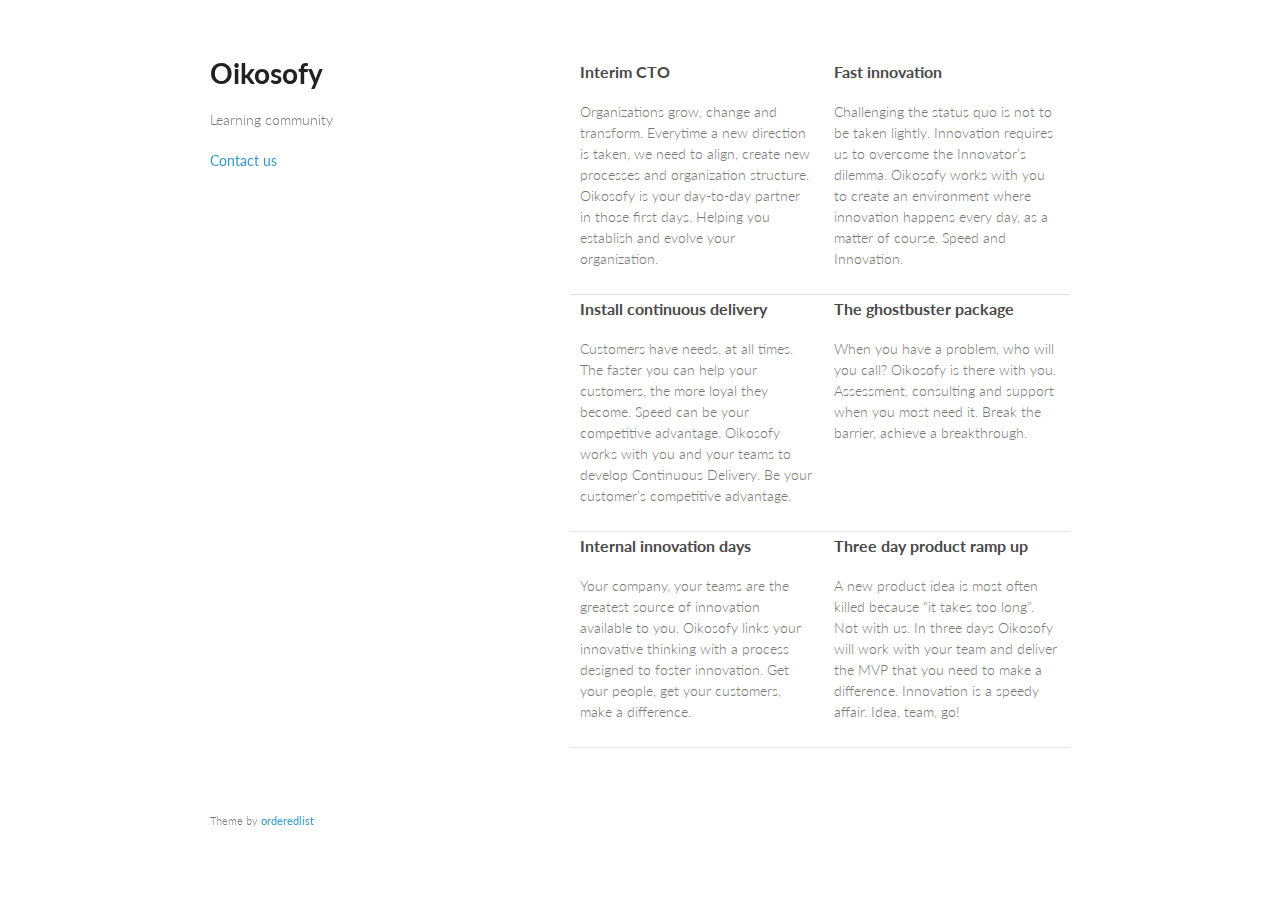
==== index.html @ 9a806211 "updated the theme to remote the hosted by github" ====
<!doctype html>
<html>
  <head>
    <meta charset="utf-8">
    <meta http-equiv="X-UA-Compatible" content="chrome=1">
    <title>Oikosofy by oikosofy</title>

    <link rel="stylesheet" href="stylesheets/styles.css">
    <link rel="stylesheet" href="stylesheets/pygment_trac.css">
    <meta name="viewport" content="width=device-width, initial-scale=1, user-scalable=no">
    <!--[if lt IE 9]>
    <script src="//html5shiv.googlecode.com/svn/trunk/html5.js"></script>
    <![endif]-->
  </head>
  <body>
    <div class="wrapper">
      <header>
        <h1>Oikosofy</h1>
        <p>Learning community</p>


        <p class="view"><a href="mailto:oliver.hendy@oikosofy.com">Contact us</a></p>

      </header>
      <section>
        <table border="0" cellspacing="0" cellpadding="0">
<tr>
<td valign="top">
<div>
<h3>Interim CTO</h3>
<p> Organizations grow, change and transform. Everytime a new direction is taken, we need to align, create new processes and organization structure. Oikosofy is your day-to-day partner in those first days. Helping you establish and evolve your organization.<br></p>
</div>
</td>
<td valign="top">
<div>
<h3>Fast innovation</h3>
<p>Challenging the status quo is not to be taken lightly. Innovation requires us to overcome the Innovator’s dilemma. Oikosofy works with you to create an environment where innovation happens every day, as a matter of course. Speed and Innovation.</p>
</div>
</td>
</tr>
<tr>
<td valign="top">
<div>
<h3>Install continuous delivery</h3>
<p>Customers have needs, at all times. The faster you can help your customers, the more loyal they become. Speed can be your competitive advantage. Oikosofy works with you and your teams to develop Continuous Delivery. Be your customer’s competitive advantage.</p>
</div>
</td>
<td valign="top">
<h3>The ghostbuster package</h3>
<p>When you have a problem, who will you call? Oikosofy is there with you. Assessment, consulting and support when you most need it. Break the barrier, achieve a breakthrough.</p>
</td>
</tr>
<tr>
<td valign="top">
<h3>Internal innovation days</h3>
<p>Your company, your teams are the greatest source of innovation available to you. Oikosofy links your innovative thinking with a process designed to foster innovation. Get your people, get your customers, make a difference.</p>
</td>
<td valign="top">
<h3>Three day product ramp up</h3>
<p>A new product idea is most often killed because “it takes too long”. Not with us. In three days Oikosofy will work with your team and deliver the MVP that you need to make a difference. Innovation is a speedy affair. Idea, team, go!</p>
</td>
</tr>
</table>
      </section>
      <footer>
        <p><small>Theme by <a href="https://github.com/orderedlist">orderedlist</a></small></p>
      </footer>
    </div>
    <script src="javascripts/scale.fix.js"></script>
    
  </body>
</html>
---- stylesheets/styles.css ----
@import url(https://fonts.googleapis.com/css?family=Lato:300italic,700italic,300,700);

body {
  padding:50px;
  font:14px/1.5 Lato, "Helvetica Neue", Helvetica, Arial, sans-serif;
  color:#777;
  font-weight:300;
}

h1, h2, h3, h4, h5, h6 {
  color:#222;
  margin:0 0 20px;
}

p, ul, ol, table, pre, dl {
  margin:0 0 20px;
}

h1, h2, h3 {
  line-height:1.1;
}

h1 {
  font-size:28px;
}

h2 {
  color:#393939;
}

h3, h4, h5, h6 {
  color:#494949;
}

a {
  color:#39c;
  font-weight:400;
  text-decoration:none;
}

a small {
  font-size:11px;
  color:#777;
  margin-top:-0.6em;
  display:block;
}

.wrapper {
  width:860px;
  margin:0 auto;
}

blockquote {
  border-left:1px solid #e5e5e5;
  margin:0;
  padding:0 0 0 20px;
  font-style:italic;
}

code, pre {
  font-family:Monaco, Bitstream Vera Sans Mono, Lucida Console, Terminal;
  color:#333;
  font-size:12px;
}

pre {
  padding:8px 15px;
  background: #f8f8f8;  
  border-radius:5px;
  border:1px solid #e5e5e5;
  overflow-x: auto;
}

table {
  width:100%;
  border-collapse:collapse;
}

th, td {
  text-align:left;
  padding:5px 10px;
  border-bottom:1px solid #e5e5e5;
}

dt {
  color:#444;
  font-weight:700;
}

th {
  color:#444;
}

img {
  max-width:100%;
}

header {
  width:270px;
  float:left;
  position:fixed;
}

header ul {
  list-style:none;
  height:40px;
  
  padding:0;
  
  background: #eee;
  background: -moz-linear-gradient(top, #f8f8f8 0%, #dddddd 100%);
  background: -webkit-gradient(linear, left top, left bottom, color-stop(0%,#f8f8f8), color-stop(100%,#dddddd));
  background: -webkit-linear-gradient(top, #f8f8f8 0%,#dddddd 100%);
  background: -o-linear-gradient(top, #f8f8f8 0%,#dddddd 100%);
  background: -ms-linear-gradient(top, #f8f8f8 0%,#dddddd 100%);
  background: linear-gradient(top, #f8f8f8 0%,#dddddd 100%);
  
  border-radius:5px;
  border:1px solid #d2d2d2;
  box-shadow:inset #fff 0 1px 0, inset rgba(0,0,0,0.03) 0 -1px 0;
  width:270px;
}

header li {
  width:89px;
  float:left;
  border-right:1px solid #d2d2d2;
  height:40px;
}

header ul a {
  line-height:1;
  font-size:11px;
  color:#999;
  display:block;
  text-align:center;
  padding-top:6px;
  height:40px;
}

strong {
  color:#222;
  font-weight:700;
}

header ul li + li {
  width:88px;
  border-left:1px solid #fff;
}

header ul li + li + li {
  border-right:none;
  width:89px;
}

header ul a strong {
  font-size:14px;
  display:block;
  color:#222;
}

section {
  width:500px;
  float:right;
  padding-bottom:50px;
}

small {
  font-size:11px;
}

hr {
  border:0;
  background:#e5e5e5;
  height:1px;
  margin:0 0 20px;
}

footer {
  width:270px;
  float:left;
  position:fixed;
  bottom:50px;
}

@media print, screen and (max-width: 960px) {
  
  div.wrapper {
    width:auto;
    margin:0;
  }
  
  header, section, footer {
    float:none;
    position:static;
    width:auto;
  }
  
  header {
    padding-right:320px;
  }
  
  section {
    border:1px solid #e5e5e5;
    border-width:1px 0;
    padding:20px 0;
    margin:0 0 20px;
  }
  
  header a small {
    display:inline;
  }
  
  header ul {
    position:absolute;
    right:50px;
    top:52px;
  }
}

@media print, screen and (max-width: 720px) {
  body {
    word-wrap:break-word;
  }
  
  header {
    padding:0;
  }
  
  header ul, header p.view {
    position:static;
  }
  
  pre, code {
    word-wrap:normal;
  }
}

@media print, screen and (max-width: 480px) {
  body {
    padding:15px;
  }
  
  header ul {
    display:none;
  }
}

@media print {
  body {
    padding:0.4in;
    font-size:12pt;
    color:#444;
  }
}
---- stylesheets/pygment_trac.css ----
.highlight  { background: #ffffff; }
.highlight .c { color: #999988; font-style: italic } /* Comment */
.highlight .err { color: #a61717; background-color: #e3d2d2 } /* Error */
.highlight .k { font-weight: bold } /* Keyword */
.highlight .o { font-weight: bold } /* Operator */
.highlight .cm { color: #999988; font-style: italic } /* Comment.Multiline */
.highlight .cp { color: #999999; font-weight: bold } /* Comment.Preproc */
.highlight .c1 { color: #999988; font-style: italic } /* Comment.Single */
.highlight .cs { color: #999999; font-weight: bold; font-style: italic } /* Comment.Special */
.highlight .gd { color: #000000; background-color: #ffdddd } /* Generic.Deleted */
.highlight .gd .x { color: #000000; background-color: #ffaaaa } /* Generic.Deleted.Specific */
.highlight .ge { font-style: italic } /* Generic.Emph */
.highlight .gr { color: #aa0000 } /* Generic.Error */
.highlight .gh { color: #999999 } /* Generic.Heading */
.highlight .gi { color: #000000; background-color: #ddffdd } /* Generic.Inserted */
.highlight .gi .x { color: #000000; background-color: #aaffaa } /* Generic.Inserted.Specific */
.highlight .go { color: #888888 } /* Generic.Output */
.highlight .gp { color: #555555 } /* Generic.Prompt */
.highlight .gs { font-weight: bold } /* Generic.Strong */
.highlight .gu { color: #800080; font-weight: bold; } /* Generic.Subheading */
.highlight .gt { color: #aa0000 } /* Generic.Traceback */
.highlight .kc { font-weight: bold } /* Keyword.Constant */
.highlight .kd { font-weight: bold } /* Keyword.Declaration */
.highlight .kn { font-weight: bold } /* Keyword.Namespace */
.highlight .kp { font-weight: bold } /* Keyword.Pseudo */
.highlight .kr { font-weight: bold } /* Keyword.Reserved */
.highlight .kt { color: #445588; font-weight: bold } /* Keyword.Type */
.highlight .m { color: #009999 } /* Literal.Number */
.highlight .s { color: #d14 } /* Literal.String */
.highlight .na { color: #008080 } /* Name.Attribute */
.highlight .nb { color: #0086B3 } /* Name.Builtin */
.highlight .nc { color: #445588; font-weight: bold } /* Name.Class */
.highlight .no { color: #008080 } /* Name.Constant */
.highlight .ni { color: #800080 } /* Name.Entity */
.highlight .ne { color: #990000; font-weight: bold } /* Name.Exception */
.highlight .nf { color: #990000; font-weight: bold } /* Name.Function */
.highlight .nn { color: #555555 } /* Name.Namespace */
.highlight .nt { color: #000080 } /* Name.Tag */
.highlight .nv { color: #008080 } /* Name.Variable */
.highlight .ow { font-weight: bold } /* Operator.Word */
.highlight .w { color: #bbbbbb } /* Text.Whitespace */
.highlight .mf { color: #009999 } /* Literal.Number.Float */
.highlight .mh { color: #009999 } /* Literal.Number.Hex */
.highlight .mi { color: #009999 } /* Literal.Number.Integer */
.highlight .mo { color: #009999 } /* Literal.Number.Oct */
.highlight .sb { color: #d14 } /* Literal.String.Backtick */
.highlight .sc { color: #d14 } /* Literal.String.Char */
.highlight .sd { color: #d14 } /* Literal.String.Doc */
.highlight .s2 { color: #d14 } /* Literal.String.Double */
.highlight .se { color: #d14 } /* Literal.String.Escape */
.highlight .sh { color: #d14 } /* Literal.String.Heredoc */
.highlight .si { color: #d14 } /* Literal.String.Interpol */
.highlight .sx { color: #d14 } /* Literal.String.Other */
.highlight .sr { color: #009926 } /* Literal.String.Regex */
.highlight .s1 { color: #d14 } /* Literal.String.Single */
.highlight .ss { color: #990073 } /* Literal.String.Symbol */
.highlight .bp { color: #999999 } /* Name.Builtin.Pseudo */
.highlight .vc { color: #008080 } /* Name.Variable.Class */
.highlight .vg { color: #008080 } /* Name.Variable.Global */
.highlight .vi { color: #008080 } /* Name.Variable.Instance */
.highlight .il { color: #009999 } /* Literal.Number.Integer.Long */

.type-csharp .highlight .k { color: #0000FF }
.type-csharp .highlight .kt { color: #0000FF }
.type-csharp .highlight .nf { color: #000000; font-weight: normal }
.type-csharp .highlight .nc { color: #2B91AF }
.type-csharp .highlight .nn { color: #000000 }
.type-csharp .highlight .s { color: #A31515 }
.type-csharp .highlight .sc { color: #A31515 }
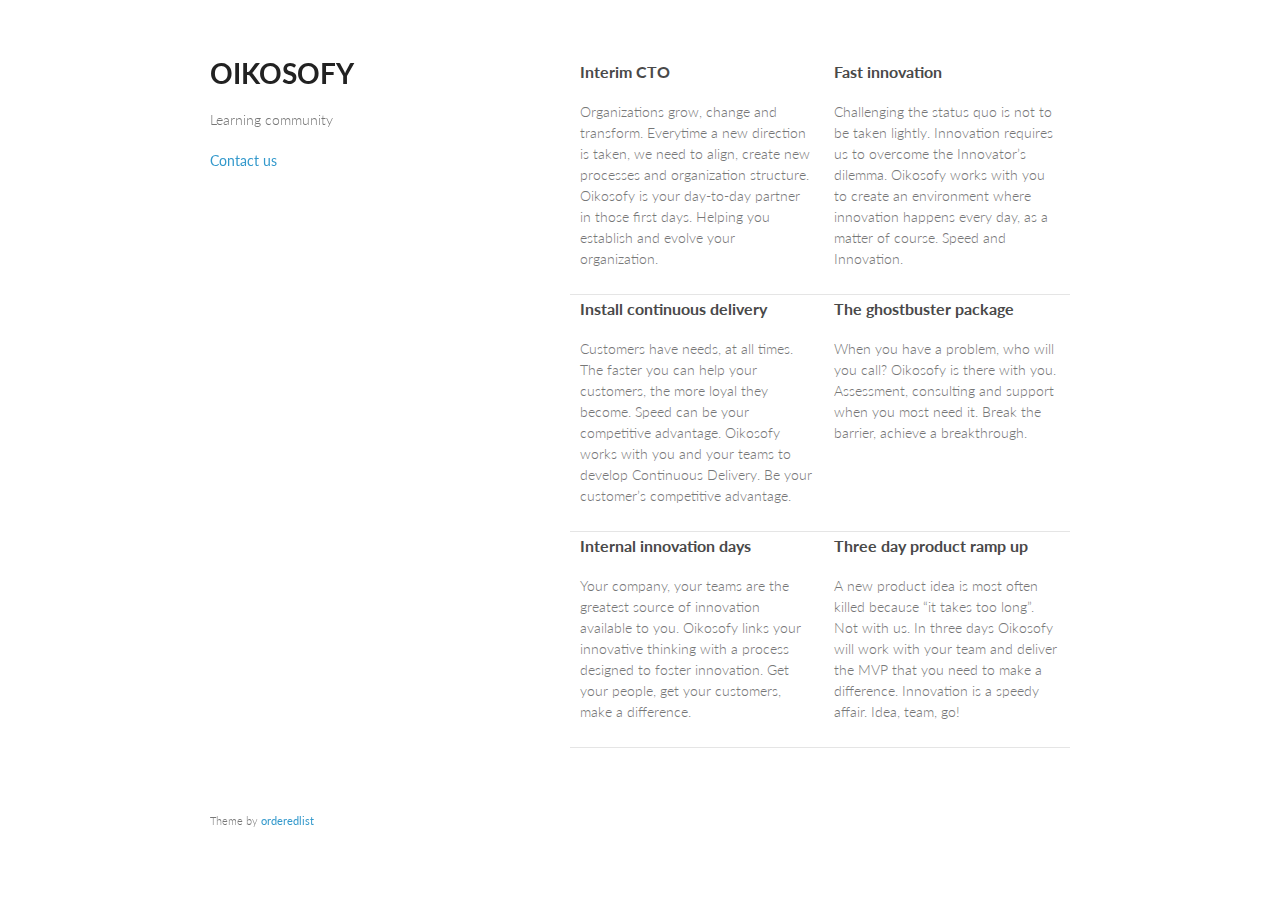
==== commit 9008d466: "trying to have the name in all caps" ====
--- a/index.html
+++ b/index.html
@@ -15,7 +15,7 @@
   <body>
     <div class="wrapper">
       <header>
-        <h1>Oikosofy</h1>
+        <h1>OIKOSOFY</h1>
         <p>Learning community</p>
 
 
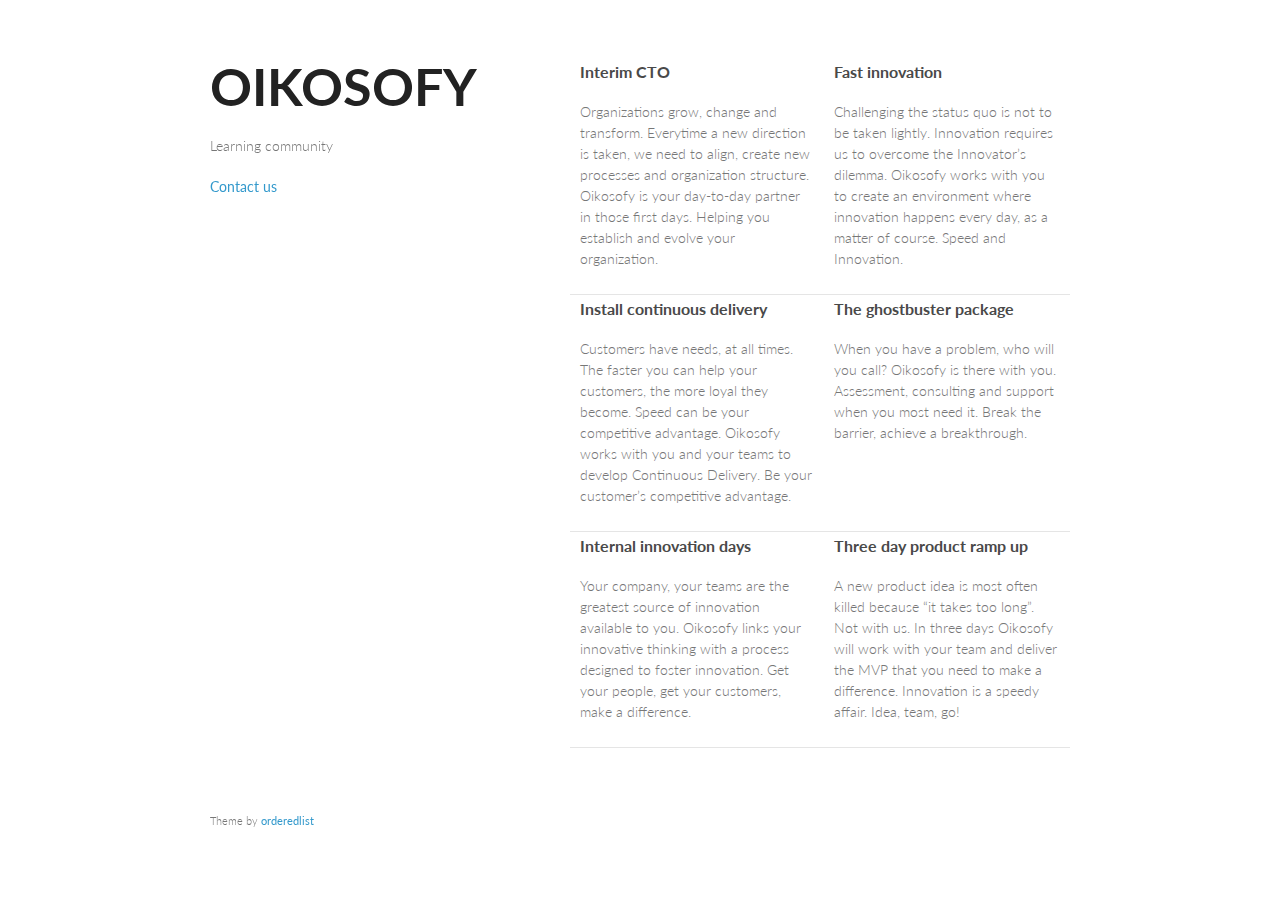
==== commit 1eff336e: "changed a type in internal training program package; changed title in both pages" ====
--- a/index.html
+++ b/index.html
@@ -3,7 +3,7 @@
   <head>
     <meta charset="utf-8">
     <meta http-equiv="X-UA-Compatible" content="chrome=1">
-    <title>Oikosofy by oikosofy</title>
+    <title>Oikosofy - Learning Community</title>
 
     <link rel="stylesheet" href="stylesheets/styles.css">
     <link rel="stylesheet" href="stylesheets/pygment_trac.css">
@@ -69,4 +69,4 @@
     <script src="javascripts/scale.fix.js"></script>
     
   </body>
-</html>+</html>
--- a/stylesheets/styles.css
+++ b/stylesheets/styles.css
@@ -21,7 +21,7 @@
 }
 
 h1 {
-  font-size:28px;
+  font-size:52px;
 }
 
 h2 {
@@ -183,6 +183,7 @@
   bottom:50px;
 }
 
+
 @media print, screen and (max-width: 960px) {
   
   div.wrapper {
@@ -199,7 +200,7 @@
   header {
     padding-right:320px;
   }
-  
+
   section {
     border:1px solid #e5e5e5;
     border-width:1px 0;
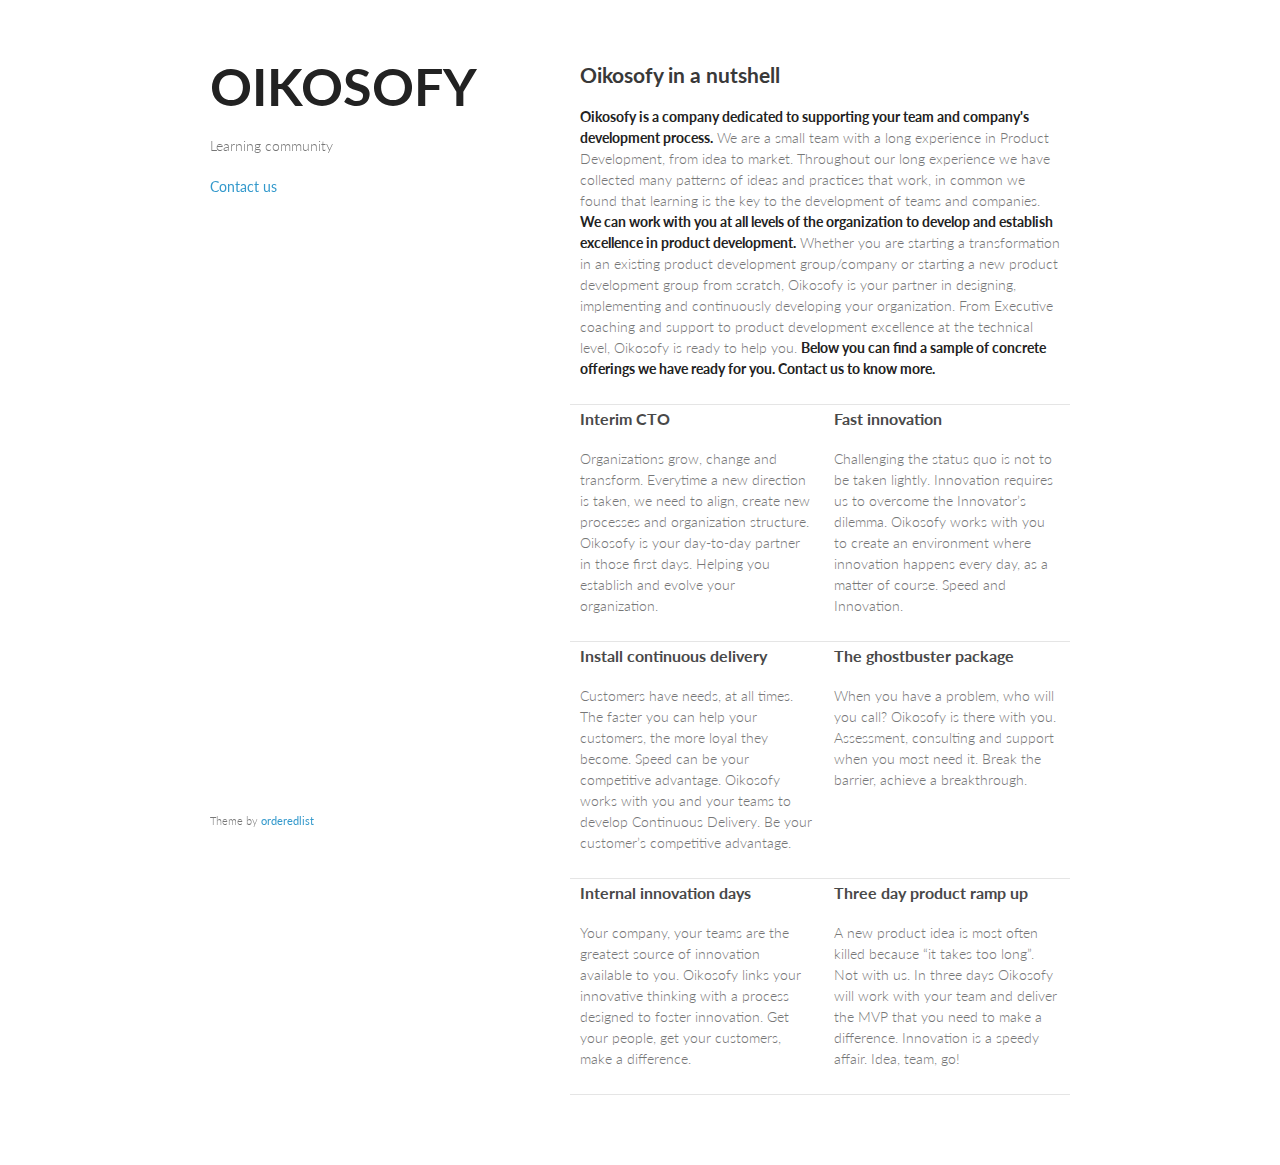
==== commit db15bc9d: "wrote Oikosofy in a nutshell on the home page - a short intro to Oikosofy" ====
--- a/index.html
+++ b/index.html
@@ -23,7 +23,18 @@
 
       </header>
       <section>
+
         <table border="0" cellspacing="0" cellpadding="0">
+<tr>
+<div>
+<td colspan="2">
+<h2>Oikosofy in a nutshell</h2>
+<p><strong>Oikosofy is a company dedicated to supporting your team and company's development process.</strong> We are a small team with a long experience in Product Development, from idea to market. Throughout our long experience we have collected many patterns of ideas and practices that work, in common we found that learning is the key to the development of teams and companies. <strong>We can work with you at all levels of the organization to develop and establish excellence in product development.</strong>
+Whether you are starting a transformation in an existing product development group/company or starting a new product development group from scratch, Oikosofy is your partner in designing, implementing and continuously developing your organization. From Executive coaching and support to product development excellence at the technical level, Oikosofy is ready to help you. 
+<strong>Below you can find a sample of concrete offerings we have ready for you. Contact us to know more.</strong>
+</p>
+</td>
+</tr>
 <tr>
 <td valign="top">
 <div>
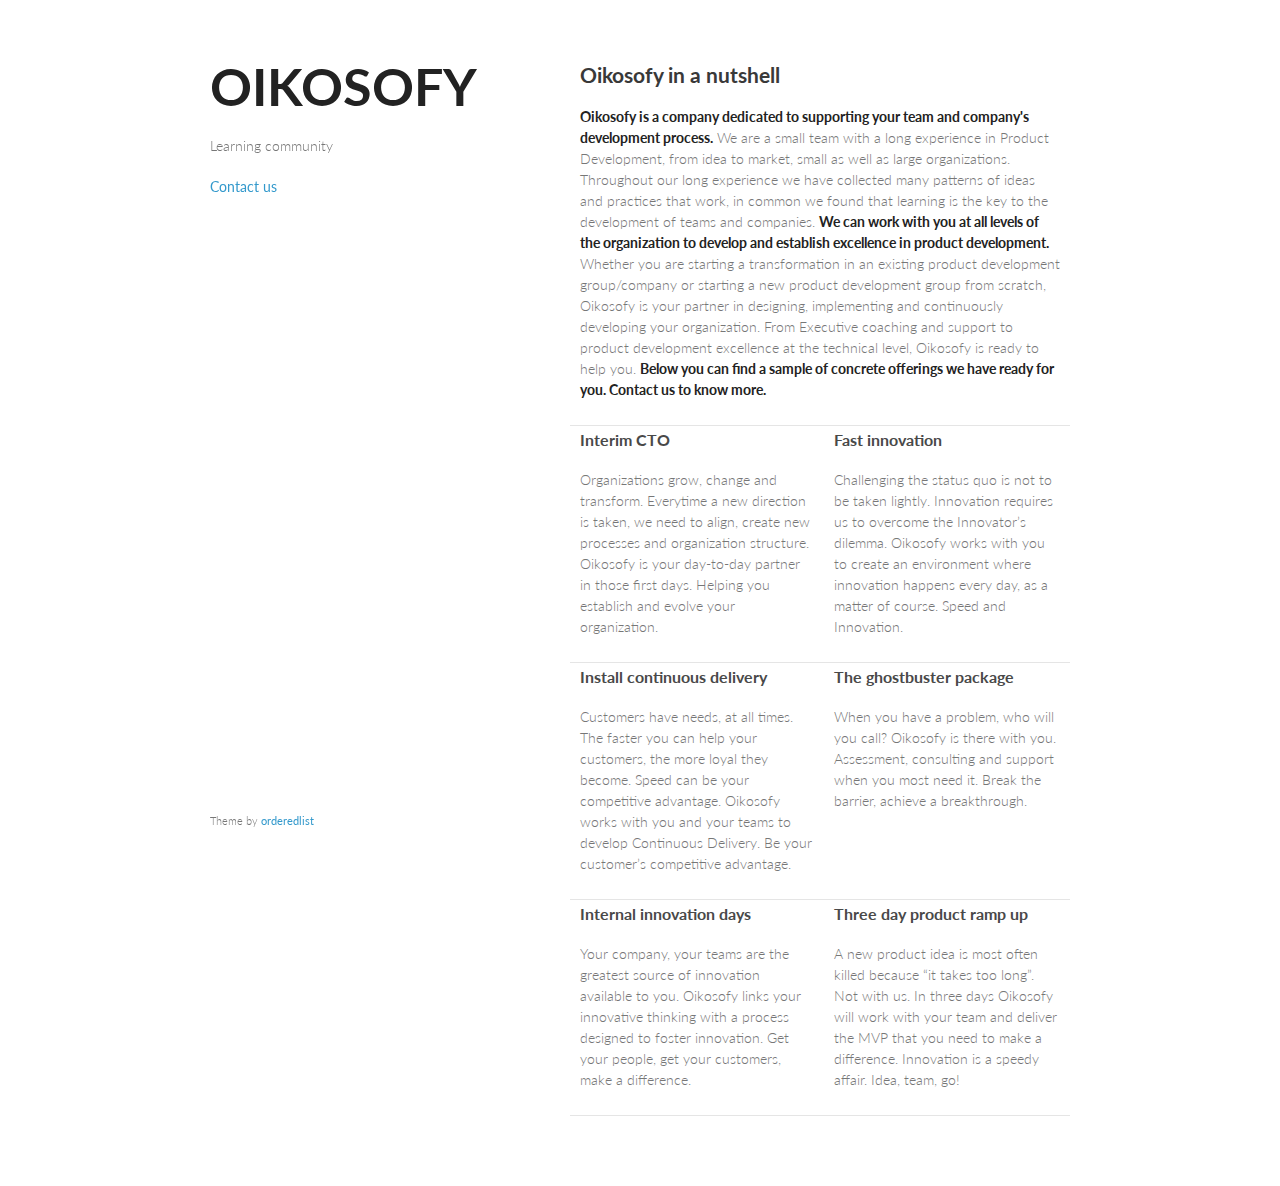
==== commit eaba707d: "added a point about experience in large organizations" ====
--- a/index.html
+++ b/index.html
@@ -29,7 +29,7 @@
 <div>
 <td colspan="2">
 <h2>Oikosofy in a nutshell</h2>
-<p><strong>Oikosofy is a company dedicated to supporting your team and company's development process.</strong> We are a small team with a long experience in Product Development, from idea to market. Throughout our long experience we have collected many patterns of ideas and practices that work, in common we found that learning is the key to the development of teams and companies. <strong>We can work with you at all levels of the organization to develop and establish excellence in product development.</strong>
+<p><strong>Oikosofy is a company dedicated to supporting your team and company's development process.</strong> We are a small team with a long experience in Product Development, from idea to market, small as well as large organizations. Throughout our long experience we have collected many patterns of ideas and practices that work, in common we found that learning is the key to the development of teams and companies. <strong>We can work with you at all levels of the organization to develop and establish excellence in product development.</strong>
 Whether you are starting a transformation in an existing product development group/company or starting a new product development group from scratch, Oikosofy is your partner in designing, implementing and continuously developing your organization. From Executive coaching and support to product development excellence at the technical level, Oikosofy is ready to help you. 
 <strong>Below you can find a sample of concrete offerings we have ready for you. Contact us to know more.</strong>
 </p>
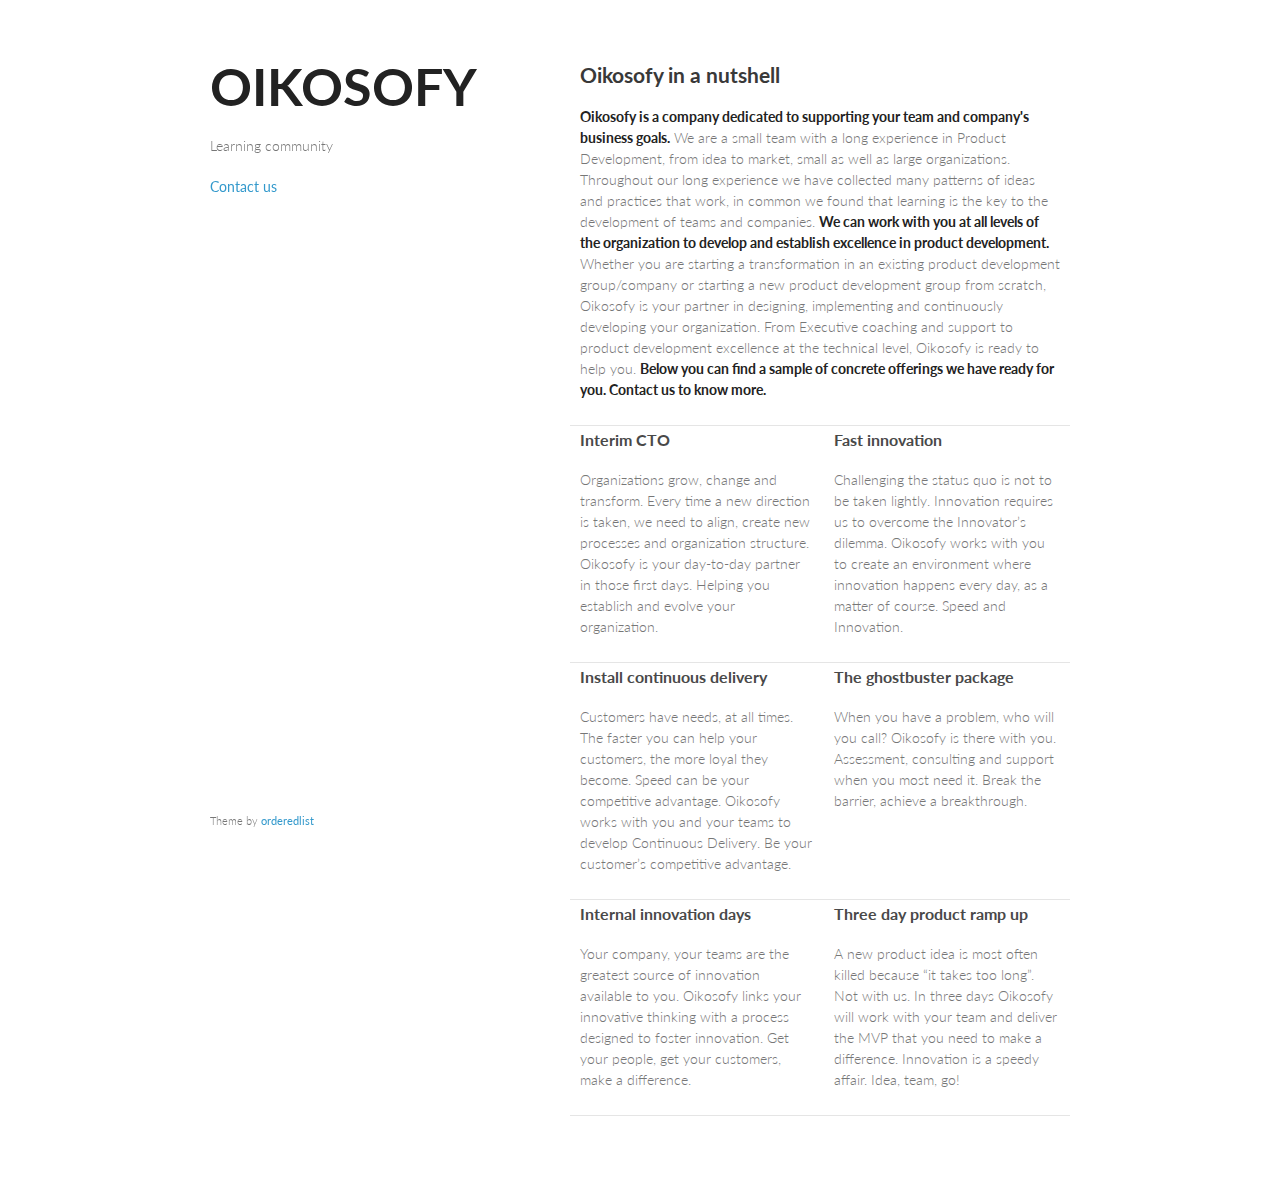
==== commit 45cccf9e: "changed last phrase in top paragraph. Fixed some typos" ====
--- a/index.html
+++ b/index.html
@@ -29,7 +29,7 @@
 <div>
 <td colspan="2">
 <h2>Oikosofy in a nutshell</h2>
-<p><strong>Oikosofy is a company dedicated to supporting your team and company's development process.</strong> We are a small team with a long experience in Product Development, from idea to market, small as well as large organizations. Throughout our long experience we have collected many patterns of ideas and practices that work, in common we found that learning is the key to the development of teams and companies. <strong>We can work with you at all levels of the organization to develop and establish excellence in product development.</strong>
+<p><strong>Oikosofy is a company dedicated to supporting your team and company's business goals.</strong> We are a small team with a long experience in Product Development, from idea to market, small as well as large organizations. Throughout our long experience we have collected many patterns of ideas and practices that work, in common we found that learning is the key to the development of teams and companies. <strong>We can work with you at all levels of the organization to develop and establish excellence in product development.</strong>
 Whether you are starting a transformation in an existing product development group/company or starting a new product development group from scratch, Oikosofy is your partner in designing, implementing and continuously developing your organization. From Executive coaching and support to product development excellence at the technical level, Oikosofy is ready to help you. 
 <strong>Below you can find a sample of concrete offerings we have ready for you. Contact us to know more.</strong>
 </p>
@@ -39,7 +39,7 @@
 <td valign="top">
 <div>
 <h3>Interim CTO</h3>
-<p> Organizations grow, change and transform. Everytime a new direction is taken, we need to align, create new processes and organization structure. Oikosofy is your day-to-day partner in those first days. Helping you establish and evolve your organization.<br></p>
+<p> Organizations grow, change and transform. Every time a new direction is taken, we need to align, create new processes and organization structure. Oikosofy is your day-to-day partner in those first days. Helping you establish and evolve your organization.<br></p>
 </div>
 </td>
 <td valign="top">
